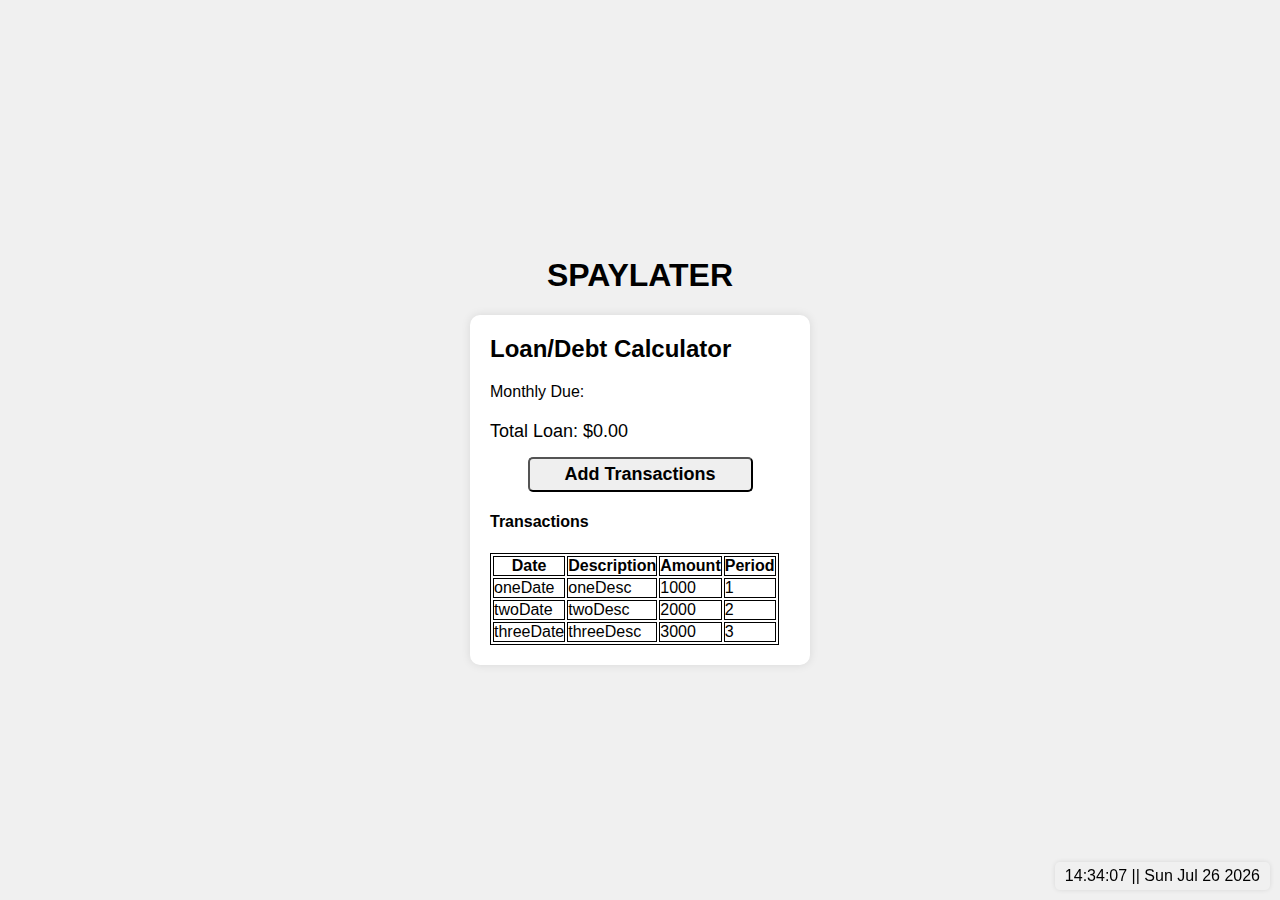
==== index.html @ c7b9546c "added time" ====
<!DOCTYPE html>
<html lang="en">
  <head>
    <meta charset="UTF-8" />
    <meta name="viewport" content="width=device-width, initial-scale=1.0" />
    <title>Finance Tracker</title>
    <link rel="stylesheet" href="./css/style.css" />
  </head>

  <body>
    <h1>SPAYLATER</h1>

    <div class="calculator">
      <h2>Loan/Debt Calculator</h2>

      <p>Monthly Due:</p>

      <div class="total-loan">
        Total Loan: $<span id="totalLoan">0.00</span>
      </div>

      <div class="center-container">
        <button class="toggle-button js-toggle-button">Add Transactions</button>
      </div>
      <form class="action-panel buttons" id="js-action-panel">
        <label for="inputAmount"> Amount:</label>
        <input
          type="number"
          id="inputAmount"
          placeholder="Enter amount"
          required
        />

        <label for="selectedDate">Date:</label>
        <input type="date" id="selectedDate" required />

        <div class="buttons">
          <button type="submit" id="addLoan">Add Loan</button>
          <button type="submit" id="makePayment">Make Payment</button>
        </div>
      </form>

      <h4>Transactions</h4>
      <div class="container">
        <table class="div-tr js-div-tr"></table>
      </div>
    </div>
    <div class="clock" id="clock"></div>

    <script type="module" src="./scripts/actionPanel.js"></script>
    <script type="module" src="./scripts/addItem.js"></script>
    <script type="module" src="./utils/clock.js"></script>
  </body>
</html>
---- css/style.css ----
html {
  font-size: medium;
}

body {
  font-family: Arial, sans-serif;
  display: flex;
  flex-direction: column;
  align-items: center;
  justify-content: center;
  height: 100vh;
  background-color: #f0f0f0;
  margin: 0;
}

button {
  padding: 10px;
  margin-top: 15px;
  cursor: pointer;
  border-radius: 5px;
}

.center-container {
  display: flex;
  justify-content: center;
  align-items: center;
}

.calculator {
  background-color: white;
  padding: 20px;
  border-radius: 10px;
  box-shadow: 0 0 10px rgba(0, 0, 0, 0.1);
  width: 300px;
}
.calculator h2 {
  margin-top: 0;
}
.toggle-button {
  padding: 5px 20px 5px 20px;
  font-size: 18px;
  font-weight: bold;
  width: 75%;
}

.action-panel {
  margin: 15px 0px 15px 0px;
  display: none;
}
.action-panel label {
  margin-bottom: 5px;
}
.action-panel input {
  width: 100%;
  padding: 8px;
  box-sizing: border-box;
}

table,
th,
td {
  white-space: nowrap;
  border: 1px solid black;
  padding: 0px;
}
.buttons button {
  padding: 10px;
  margin-top: 15px;
  border: none;
  background-color: #4caf50;
  color: white;
  cursor: pointer;
  border-radius: 5px;
  width: 48%;
}
.buttons button:disabled {
  background-color: #ccc;
}
.total-loan {
  margin-top: 20px;
  font-size: 18px;
}

.clock {
  position: fixed;
  bottom: 10px;
  right: 10px;
  font-size: 16px;
  background-color: #f0f0f0;
  padding: 5px 10px;
  border-radius: 5px;
  box-shadow: 0 0 5px rgba(0, 0, 0, 0.1);
}
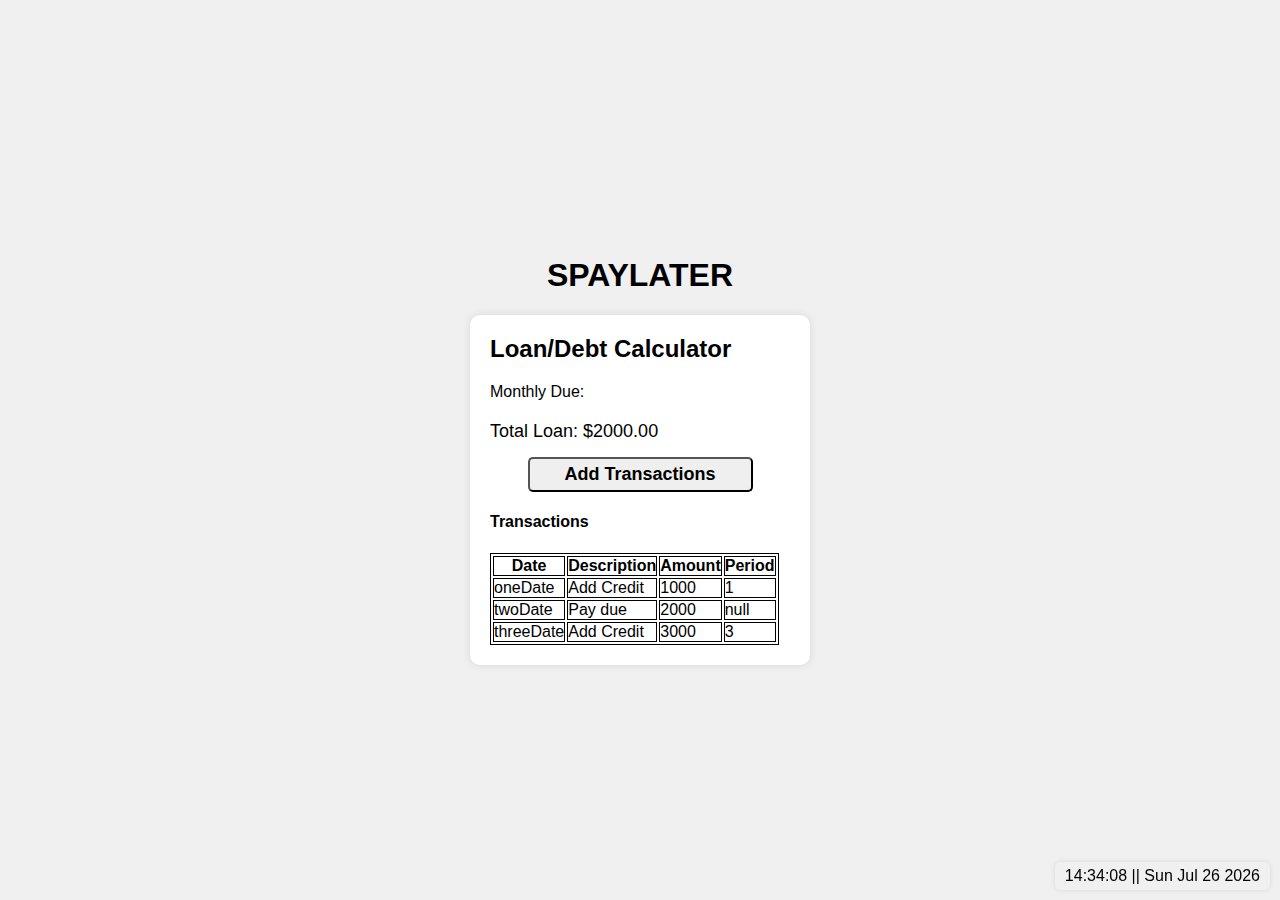
==== commit d4bb99ae: "draft history card" ====
--- a/index.html
+++ b/index.html
@@ -1,54 +1,53 @@
 <!DOCTYPE html>
 <html lang="en">
-  <head>
-    <meta charset="UTF-8" />
-    <meta name="viewport" content="width=device-width, initial-scale=1.0" />
-    <title>Finance Tracker</title>
-    <link rel="stylesheet" href="./css/style.css" />
-  </head>
 
-  <body>
-    <h1>SPAYLATER</h1>
+<head>
+  <meta charset="UTF-8" />
+  <meta name="viewport" content="width=device-width, initial-scale=1.0" />
+  <title>Finance Tracker</title>
+  <link rel="stylesheet" href="./css/style.css" />
+</head>
 
-    <div class="calculator">
-      <h2>Loan/Debt Calculator</h2>
+<body>
+  <h1>SPAYLATER</h1>
 
-      <p>Monthly Due:</p>
+  <div class="calculator">
+    <h2>Loan/Debt Calculator</h2>
 
-      <div class="total-loan">
-        Total Loan: $<span id="totalLoan">0.00</span>
+    <p>Monthly Due:</p>
+
+    <div class="total-loan">
+      Total Loan: $<span id="totalLoan">0.00</span>
+    </div>
+
+    <div class="center-container">
+      <button class="toggle-button js-toggle-button">Add Transactions</button>
+    </div>
+    <form class="action-panel buttons" id="js-action-panel">
+      <label for="inputAmount"> Amount:</label>
+      <input type="number" id="inputAmount" placeholder="Enter amount" required />
+
+      <label for="selectedDate">Date:</label>
+      <input type="date" id="selectedDate" required />
+
+      <div class="buttons">
+        <button type="submit" id="addLoan">Add Loan</button>
+        <button type="submit" id="makePayment">Make Payment</button>
       </div>
+    </form>
 
-      <div class="center-container">
-        <button class="toggle-button js-toggle-button">Add Transactions</button>
-      </div>
-      <form class="action-panel buttons" id="js-action-panel">
-        <label for="inputAmount"> Amount:</label>
-        <input
-          type="number"
-          id="inputAmount"
-          placeholder="Enter amount"
-          required
-        />
+    <h4>Transactions</h4>
+    <!-- <div class="container js-container"> -->
+    <div class="container">
+      <table class="div-tr js-div-tr"></table>
 
-        <label for="selectedDate">Date:</label>
-        <input type="date" id="selectedDate" required />
+    </div>
+  </div>
+  <div class="clock" id="clock"></div>
 
-        <div class="buttons">
-          <button type="submit" id="addLoan">Add Loan</button>
-          <button type="submit" id="makePayment">Make Payment</button>
-        </div>
-      </form>
+  <script type="module" src="./scripts/actionPanel.js"></script>
+  <script type="module" src="./scripts/addItem.js"></script>
+  <script type="module" src="./utils/clock.js"></script>
+</body>
 
-      <h4>Transactions</h4>
-      <div class="container">
-        <table class="div-tr js-div-tr"></table>
-      </div>
-    </div>
-    <div class="clock" id="clock"></div>
-
-    <script type="module" src="./scripts/actionPanel.js"></script>
-    <script type="module" src="./scripts/addItem.js"></script>
-    <script type="module" src="./utils/clock.js"></script>
-  </body>
-</html>
+</html>--- a/css/style.css
+++ b/css/style.css
@@ -56,6 +56,47 @@
   box-sizing: border-box;
 }
 
+.container-record {
+  position: relative;
+  width: 80%;
+  height: 150%;
+  margin: 50px auto;
+  border: 2px solid red;
+  background-color: #f9f9f9;
+  box-sizing: border-box;
+}
+
+/* Common styles for corner text elements */
+.corner-text {
+  position: absolute;
+  font-size: 1em;
+  padding: 5px;
+}
+
+/* Top-left corner */
+.top-left {
+  top: 0;
+  left: 0;
+}
+
+/* Top-right corner */
+.top-right {
+  top: 0;
+  right: 0;
+}
+
+/* Bottom-left corner */
+.bottom-left {
+  bottom: 0;
+  left: 0;
+}
+
+/* Bottom-right corner */
+.bottom-right {
+  bottom: 0;
+  right: 0;
+}
+
 table,
 th,
 td {
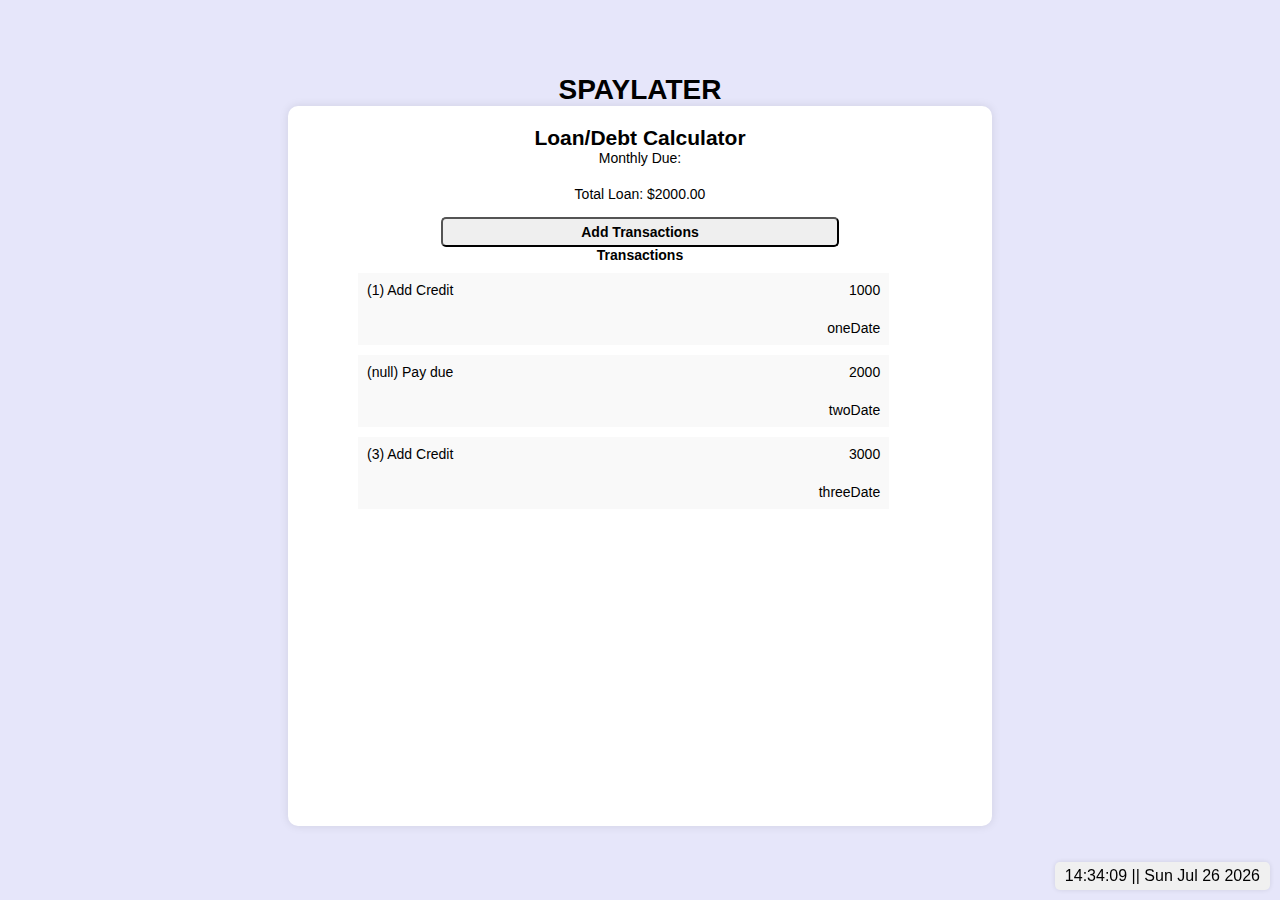
==== commit 1fc58ccb: "draft css responsiveness" ====
--- a/index.html
+++ b/index.html
@@ -6,6 +6,8 @@
   <meta name="viewport" content="width=device-width, initial-scale=1.0" />
   <title>Finance Tracker</title>
   <link rel="stylesheet" href="./css/style.css" />
+  <link rel="stylesheet" href="./css/small-screen.css">
+
 </head>
 
 <body>
@@ -24,7 +26,7 @@
       <button class="toggle-button js-toggle-button">Add Transactions</button>
     </div>
     <form class="action-panel buttons" id="js-action-panel">
-      <label for="inputAmount"> Amount:</label>
+      <label for="inputAmount">Amount:</label>
       <input type="number" id="inputAmount" placeholder="Enter amount" required />
 
       <label for="selectedDate">Date:</label>
@@ -37,10 +39,7 @@
     </form>
 
     <h4>Transactions</h4>
-    <!-- <div class="container js-container"> -->
-    <div class="container">
-      <table class="div-tr js-div-tr"></table>
-
+    <div class="container js-container">
     </div>
   </div>
   <div class="clock" id="clock"></div>
--- a/css/style.css
+++ b/css/style.css
@@ -1,8 +1,16 @@
+/* Global styles */
+* {
+  margin: 0;
+  padding: 0;
+  box-sizing: border-box;
+}
+
 html {
-  font-size: medium;
+  font-size: 14px;
 }
 
 body {
+  font-size: 14px;
   font-family: Arial, sans-serif;
   display: flex;
   flex-direction: column;
@@ -13,6 +21,7 @@
   margin: 0;
 }
 
+/* Style for buttons */
 button {
   padding: 10px;
   margin-top: 15px;
@@ -20,57 +29,64 @@
   border-radius: 5px;
 }
 
-.center-container {
-  display: flex;
-  justify-content: center;
-  align-items: center;
+.toggle-button {
+  padding: 5px 20px;
+  font-size: 14px;
+  font-weight: bold;
+  width: 60%;
 }
 
+/* Style for the calculator container */
 .calculator {
   background-color: white;
   padding: 20px;
   border-radius: 10px;
   box-shadow: 0 0 10px rgba(0, 0, 0, 0.1);
-  width: 300px;
+  height: 80vh;
+  width: 90vw;
+  text-align: center;
 }
+
 .calculator h2 {
   margin-top: 0;
 }
-.toggle-button {
-  padding: 5px 20px 5px 20px;
-  font-size: 18px;
-  font-weight: bold;
-  width: 75%;
+
+/* Style for the action panel */
+.action-panel {
+  margin: 15px 0;
+  display: none;
 }
 
-.action-panel {
-  margin: 15px 0px 15px 0px;
-  display: none;
-}
 .action-panel label {
   margin-bottom: 5px;
 }
+
 .action-panel input {
   width: 100%;
   padding: 8px;
-  box-sizing: border-box;
+}
+
+/* Style for the container with corner text elements */
+.container {
+  height: 55%;
+  overflow-x: auto;
 }
 
 .container-record {
   position: relative;
   width: 80%;
-  height: 150%;
-  margin: 50px auto;
-  border: 2px solid red;
+  height: 8vh;
+  min-height: min-content;
+  margin: 10px 50px;
+  border: none;
   background-color: #f9f9f9;
-  box-sizing: border-box;
 }
 
 /* Common styles for corner text elements */
 .corner-text {
   position: absolute;
   font-size: 1em;
-  padding: 5px;
+  margin: 1vh;
 }
 
 /* Top-left corner */
@@ -97,13 +113,15 @@
   right: 0;
 }
 
+/* Style for table and buttons */
 table,
 th,
 td {
   white-space: nowrap;
   border: 1px solid black;
-  padding: 0px;
+  padding: 0;
 }
+
 .buttons button {
   padding: 10px;
   margin-top: 15px;
@@ -114,14 +132,17 @@
   border-radius: 5px;
   width: 48%;
 }
+
 .buttons button:disabled {
   background-color: #ccc;
 }
+
 .total-loan {
   margin-top: 20px;
-  font-size: 18px;
+  font-size: 14px;
 }
 
+/* Style for the clock */
 .clock {
   position: fixed;
   bottom: 10px;
--- a/css/small-screen.css
+++ b/css/small-screen.css
@@ -0,0 +1,29 @@
+@media (max-width: 800px) {
+  body {
+    background-color: lightgreen;
+  }
+  .calculator {
+    width: 90vw;
+  }
+  .container-record {
+    margin: 0px;
+  }
+}
+
+@media (min-width: 800px) {
+  body {
+    background-color: lavender;
+  }
+  .calculator {
+    width: 55vw;
+  }
+}
+
+@media (min-width: 1500px) {
+  body {
+    background-color: lightcoral;
+  }
+  .calculator {
+    width: 35vw;
+  }
+}
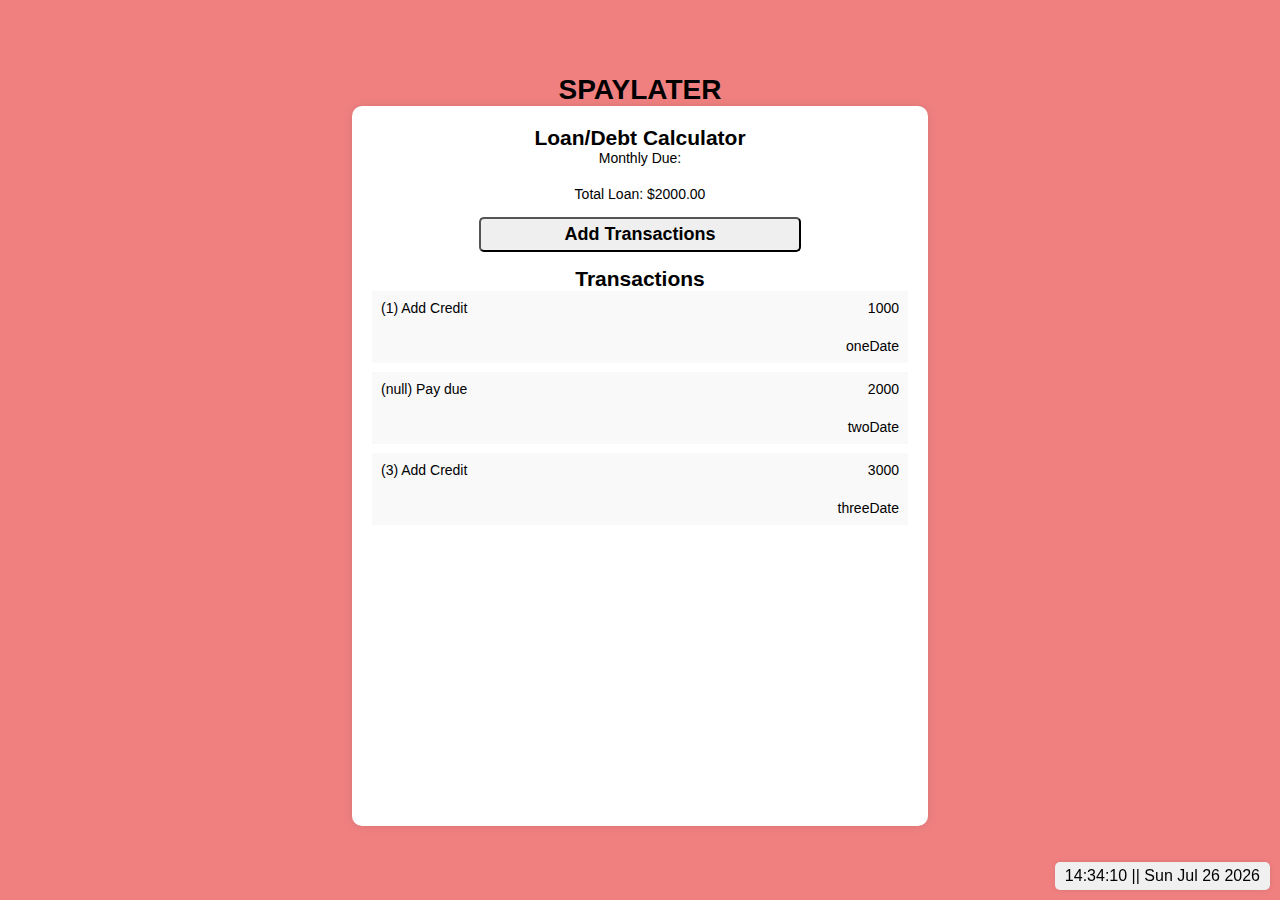
==== commit 5533d3bc: "responsive transaction history" ====
--- a/index.html
+++ b/index.html
@@ -38,8 +38,8 @@
       </div>
     </form>
 
-    <h4>Transactions</h4>
-    <div class="container js-container">
+    <h2>Transactions</h2>
+    <div class="container" id="js-container">
     </div>
   </div>
   <div class="clock" id="clock"></div>
--- a/css/style.css
+++ b/css/style.css
@@ -22,16 +22,17 @@
 }
 
 /* Style for buttons */
-button {
+button,
+input {
   padding: 10px;
-  margin-top: 15px;
+  margin: 15px 0px;
   cursor: pointer;
   border-radius: 5px;
+  font-size: 18px;
 }
 
 .toggle-button {
   padding: 5px 20px;
-  font-size: 14px;
   font-weight: bold;
   width: 60%;
 }
@@ -68,16 +69,13 @@
 
 /* Style for the container with corner text elements */
 .container {
-  height: 55%;
   overflow-x: auto;
 }
 
 .container-record {
   position: relative;
-  width: 80%;
+  margin-bottom: 1vh;
   height: 8vh;
-  min-height: min-content;
-  margin: 10px 50px;
   border: none;
   background-color: #f9f9f9;
 }
--- a/css/small-screen.css
+++ b/css/small-screen.css
@@ -1,16 +1,15 @@
-@media (max-width: 800px) {
+/* Smallest 0px - 800px */
+@media (max-width: 900px) {
   body {
     background-color: lightgreen;
   }
   .calculator {
     width: 90vw;
   }
-  .container-record {
-    margin: 0px;
-  }
 }
 
-@media (min-width: 800px) {
+/* Slightly Bigger 800px - 1499px */
+@media (min-width: 900px) {
   body {
     background-color: lavender;
   }
@@ -19,11 +18,12 @@
   }
 }
 
-@media (min-width: 1500px) {
+/* Bigger 1500px above*/
+@media (min-width: 1200px) {
   body {
     background-color: lightcoral;
   }
   .calculator {
-    width: 35vw;
+    width: 45vw;
   }
 }
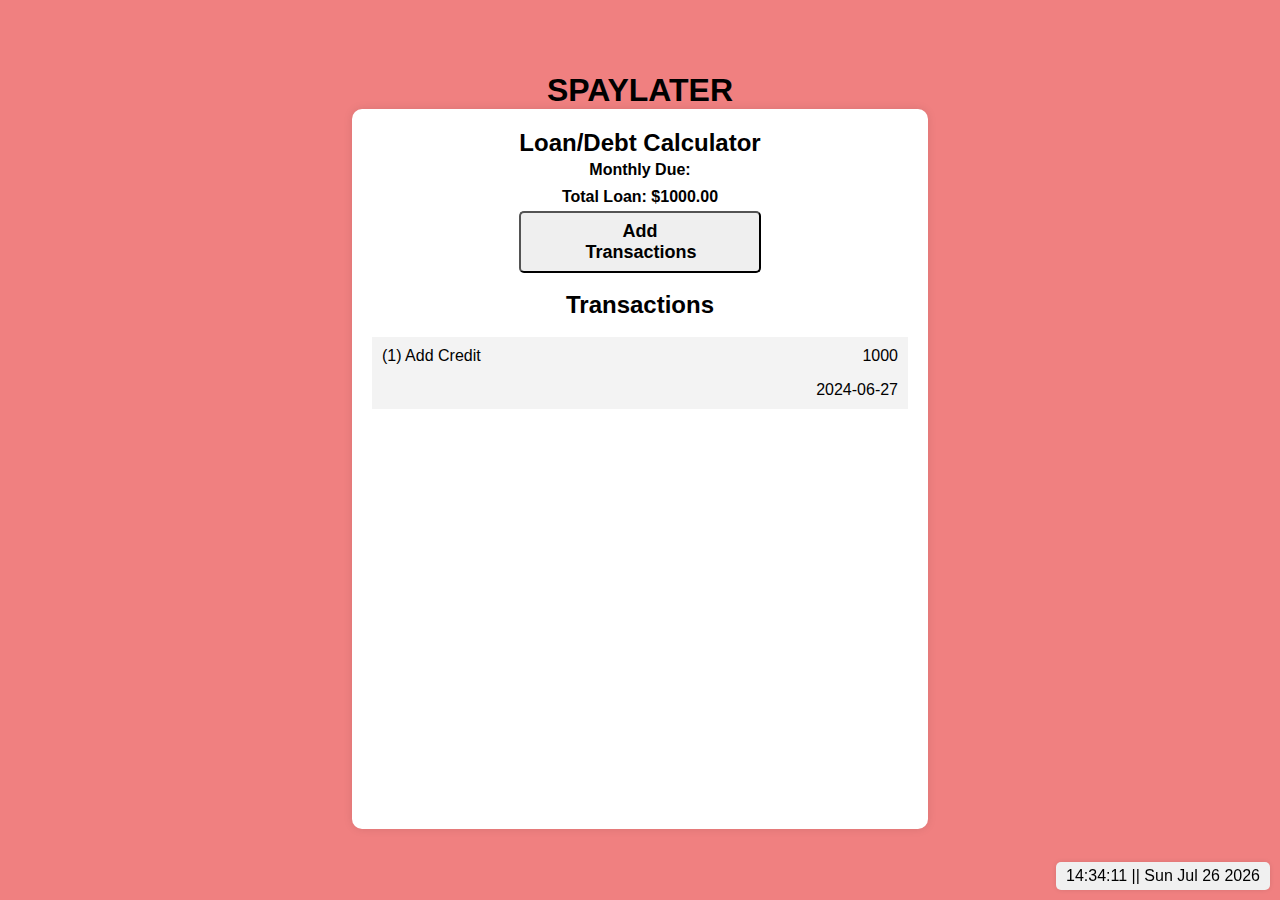
==== commit b2f231b1: "improving style and css" ====
--- a/index.html
+++ b/index.html
@@ -15,19 +15,20 @@
 
   <div class="calculator">
     <h2>Loan/Debt Calculator</h2>
+    <div class="main">
+      <p>Monthly Due:</p>
+      <p>Total Loan: $<span id="totalLoan">0.00</span>
+      </p>
 
-    <p>Monthly Due:</p>
-
-    <div class="total-loan">
-      Total Loan: $<span id="totalLoan">0.00</span>
+      <div class="center-container">
+        <button class="toggle-button js-toggle-button">Add Transactions</button>
+      </div>
     </div>
 
-    <div class="center-container">
-      <button class="toggle-button js-toggle-button">Add Transactions</button>
-    </div>
     <form class="action-panel buttons" id="js-action-panel">
       <label for="inputAmount">Amount:</label>
       <input type="number" id="inputAmount" placeholder="Enter amount" required />
+
 
       <label for="selectedDate">Date:</label>
       <input type="date" id="selectedDate" required />
@@ -38,6 +39,7 @@
       </div>
     </form>
 
+    <br>
     <h2>Transactions</h2>
     <div class="container" id="js-container">
     </div>
--- a/css/style.css
+++ b/css/style.css
@@ -5,12 +5,8 @@
   box-sizing: border-box;
 }
 
-html {
-  font-size: 14px;
-}
-
 body {
-  font-size: 14px;
+  font-size: 16px;
   font-family: Arial, sans-serif;
   display: flex;
   flex-direction: column;
@@ -20,21 +16,26 @@
   background-color: #f0f0f0;
   margin: 0;
 }
+.main p {
+  margin: 0;
+  padding: 0.5vh;
+  font-weight: bold;
+}
 
 /* Style for buttons */
 button,
 input {
   padding: 10px;
-  margin: 15px 0px;
+
   cursor: pointer;
   border-radius: 5px;
   font-size: 18px;
 }
 
 .toggle-button {
-  padding: 5px 20px;
+  padding: 8px 5vw;
   font-weight: bold;
-  width: 60%;
+  width: 45%;
 }
 
 /* Style for the calculator container */
@@ -63,13 +64,19 @@
 }
 
 .action-panel input {
-  width: 100%;
+  width: 40%;
   padding: 8px;
+  margin-right: 10px;
+}
+
+#selectedDate {
+  width: 25%;
 }
 
 /* Style for the container with corner text elements */
 .container {
   overflow-x: auto;
+  margin: 2vh 0;
 }
 
 .container-record {
@@ -77,7 +84,10 @@
   margin-bottom: 1vh;
   height: 8vh;
   border: none;
-  background-color: #f9f9f9;
+  background-color: #f3f3f3;
+  border-style: solid;
+  border-width: 1px;
+  border-color: #f3f3f3;
 }
 
 /* Common styles for corner text elements */
@@ -111,15 +121,6 @@
   right: 0;
 }
 
-/* Style for table and buttons */
-table,
-th,
-td {
-  white-space: nowrap;
-  border: 1px solid black;
-  padding: 0;
-}
-
 .buttons button {
   padding: 10px;
   margin-top: 15px;
@@ -135,11 +136,6 @@
   background-color: #ccc;
 }
 
-.total-loan {
-  margin-top: 20px;
-  font-size: 14px;
-}
-
 /* Style for the clock */
 .clock {
   position: fixed;
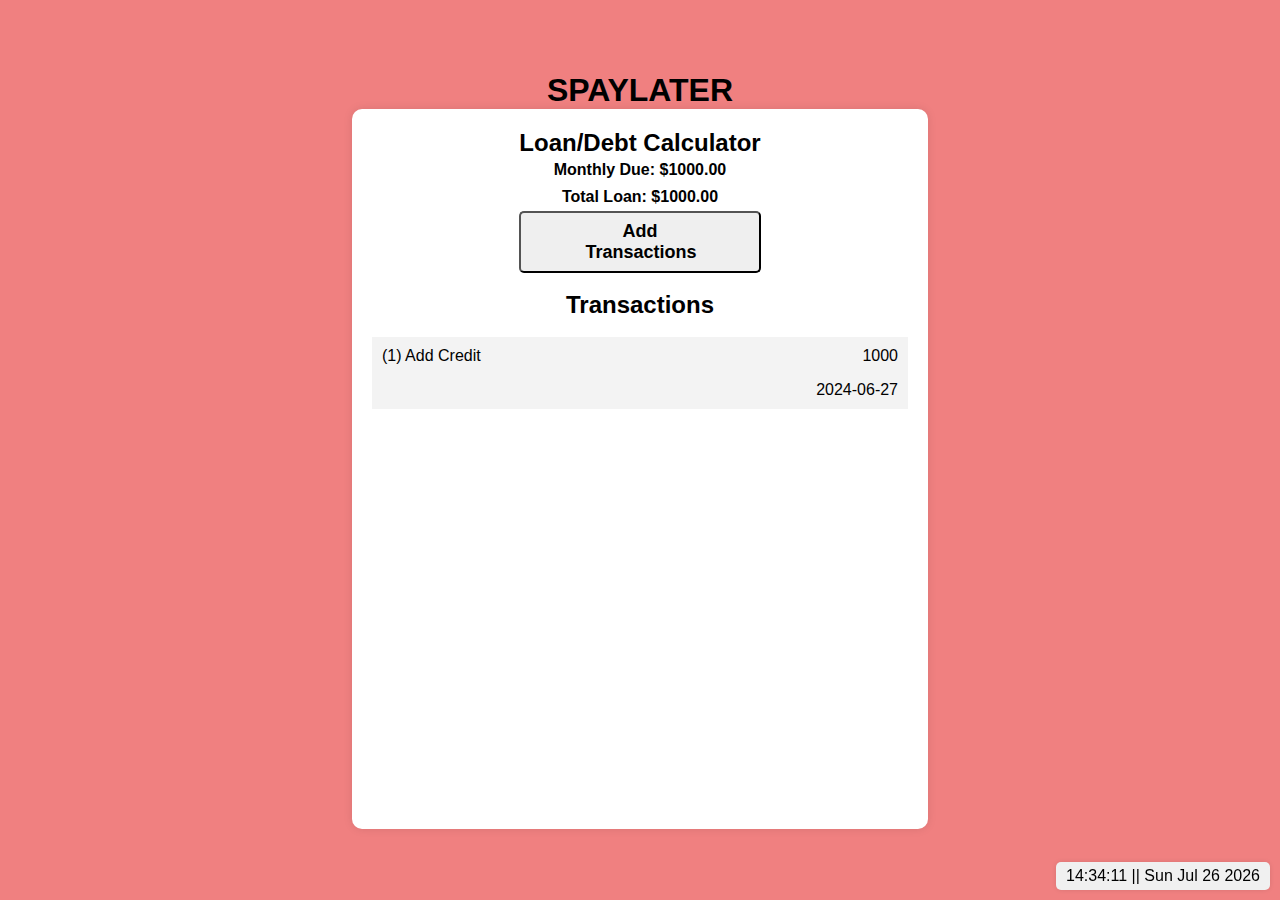
==== commit 49403873: "added compute current  monthly due function" ====
--- a/index.html
+++ b/index.html
@@ -16,7 +16,7 @@
   <div class="calculator">
     <h2>Loan/Debt Calculator</h2>
     <div class="main">
-      <p>Monthly Due:</p>
+      <p>Monthly Due: $<span id="monthly-due">0.00</p>
       <p>Total Loan: $<span id="totalLoan">0.00</span>
       </p>
 
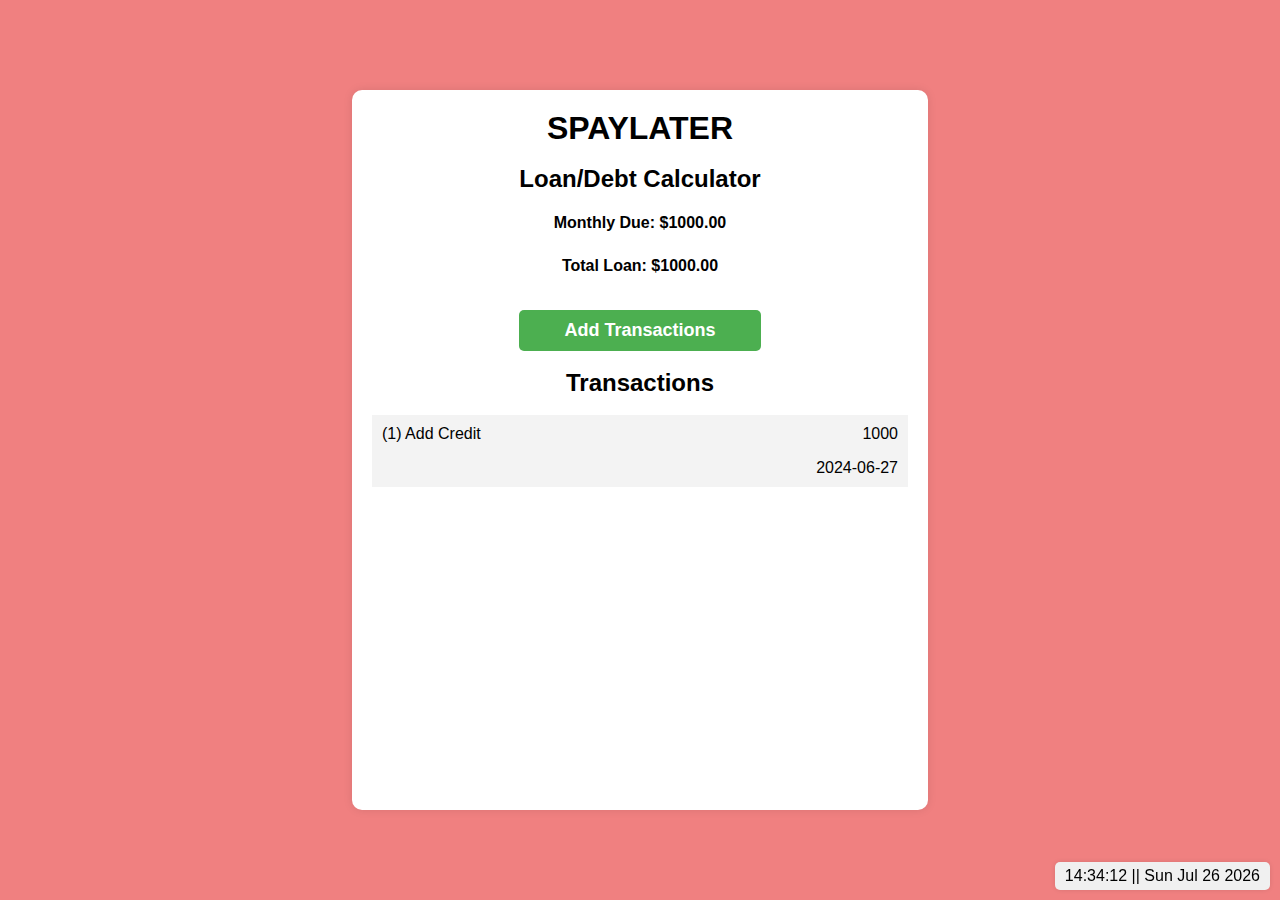
==== commit bf468a86: "add css improvement" ====
--- a/index.html
+++ b/index.html
@@ -7,22 +7,21 @@
   <title>Finance Tracker</title>
   <link rel="stylesheet" href="./css/style.css" />
   <link rel="stylesheet" href="./css/small-screen.css">
-
 </head>
 
 <body>
-  <h1>SPAYLATER</h1>
-
   <div class="calculator">
+    <h1>SPAYLATER</h1>
+    <br>
     <h2>Loan/Debt Calculator</h2>
     <div class="main">
       <p>Monthly Due: $<span id="monthly-due">0.00</p>
       <p>Total Loan: $<span id="totalLoan">0.00</span>
       </p>
+    </div>
 
-      <div class="center-container">
-        <button class="toggle-button js-toggle-button">Add Transactions</button>
-      </div>
+    <div class="center-container">
+      <button class="toggle-button js-toggle-button">Add Transactions</button>
     </div>
 
     <form class="action-panel buttons" id="js-action-panel">
--- a/css/style.css
+++ b/css/style.css
@@ -16,6 +16,13 @@
   background-color: #f0f0f0;
   margin: 0;
 }
+.main {
+  display: flex;
+  flex-direction: column;
+  align-items: center;
+  justify-content: space-evenly;
+  height: 15%;
+}
 .main p {
   margin: 0;
   padding: 0.5vh;
@@ -33,9 +40,20 @@
 }
 
 .toggle-button {
-  padding: 8px 5vw;
   font-weight: bold;
   width: 45%;
+  padding: 10px;
+  margin-top: 15px;
+  border: none;
+  background-color: #4caf50;
+  color: white;
+  cursor: pointer;
+  border-radius: 5px;
+}
+
+.clicked-button {
+  background-color: #ccc;
+  color: black;
 }
 
 /* Style for the calculator container */
@@ -55,8 +73,10 @@
 
 /* Style for the action panel */
 .action-panel {
+  padding: 3vh;
   margin: 15px 0;
   display: none;
+  background-color: #f0f0f0;
 }
 
 .action-panel label {
@@ -70,7 +90,7 @@
 }
 
 #selectedDate {
-  width: 25%;
+  width: 30%;
 }
 
 /* Style for the container with corner text elements */
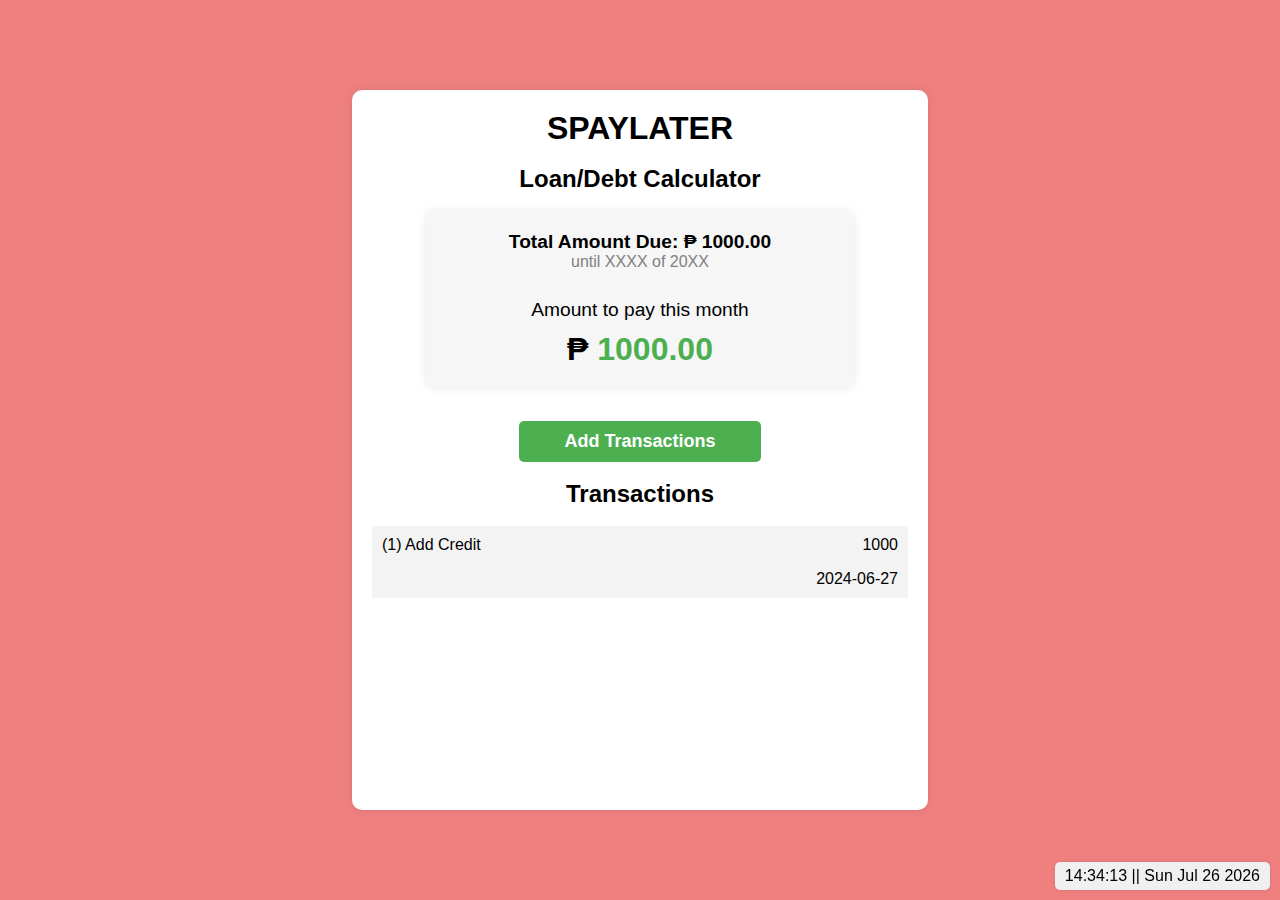
==== commit 3c4d73a3: "main card css improvement" ====
--- a/index.html
+++ b/index.html
@@ -15,9 +15,11 @@
     <br>
     <h2>Loan/Debt Calculator</h2>
     <div class="main">
-      <p>Monthly Due: $<span id="monthly-due">0.00</p>
-      <p>Total Loan: $<span id="totalLoan">0.00</span>
-      </p>
+      <p class="heavy">Total Amount Due: ₱ <span id="totalLoan">$0.00</span></p>
+      <p class="light">until XXXX of 20XX</p>
+      <br>
+      <p class="normal">Amount to pay this month</p>
+      <h1>₱ <span id="monthly-due">0.00</h1>
     </div>
 
     <div class="center-container">
--- a/css/style.css
+++ b/css/style.css
@@ -17,16 +17,40 @@
   margin: 0;
 }
 .main {
+  background-color: #f0f0f094;
+  padding: 20px;
+  border-radius: 10px;
+  box-shadow: 0 0 10px rgba(0, 0, 0, 0.1);
+  width: 80%;
+  max-width: 600px;
+  text-align: center;
   display: flex;
   flex-direction: column;
   align-items: center;
   justify-content: space-evenly;
-  height: 15%;
+  margin: 2vh auto; /* Center horizontally */
 }
-.main p {
-  margin: 0;
-  padding: 0.5vh;
+
+/* Paragraph styles */
+.normal {
+  font-size: 1.2em;
+  margin: 10px 0;
+}
+
+.light {
+  font-size: 1em;
+  font-weight: lighter;
+  color: gray;
+}
+
+.heavy {
+  font-size: 1.2em;
+  font-weight: 600;
+}
+
+#monthly-due {
   font-weight: bold;
+  color: #4caf50;
 }
 
 /* Style for buttons */
